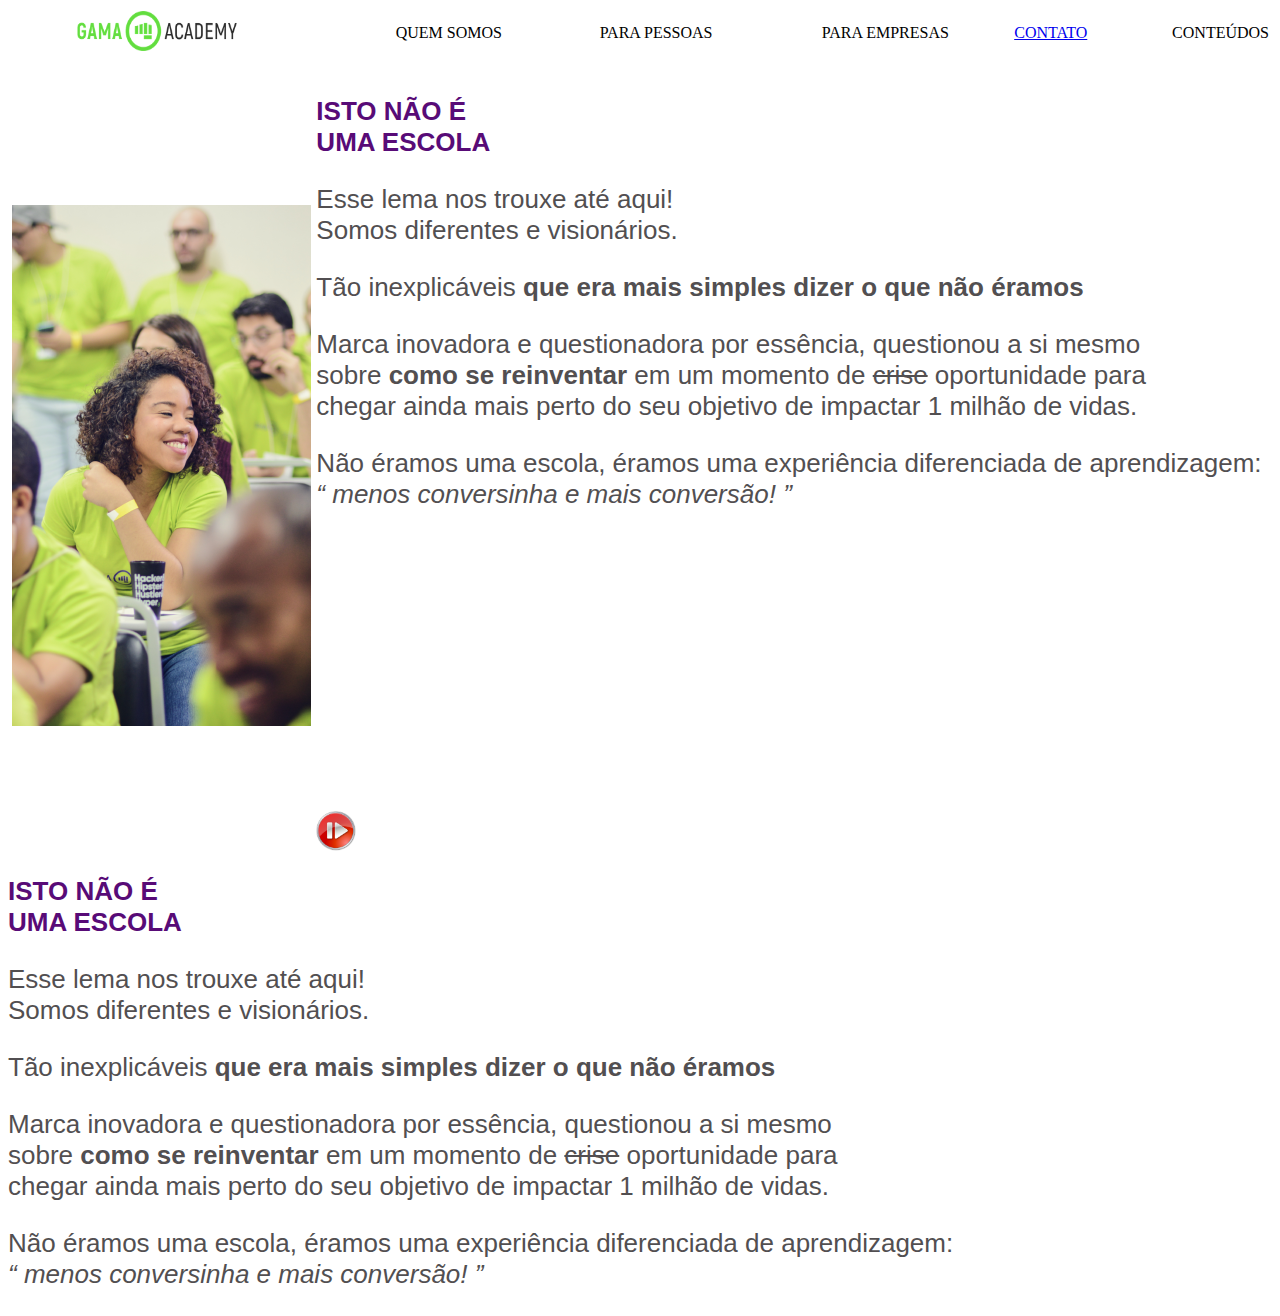
==== gama/html/index.html @ e8e6113b "upload Front-End" ====
<!DOCTYPE html>
<html lang="en">

<head>
    <meta charset="UTF-8">
    <meta name="viewport" content="width=device-width, initial-scale=1.0">
    <title>Gama Academy</title>

    <!--Criando um componente de estilos com CSS-->
    <style>
        h1{
            font-family: Verdana, Geneva, Tahoma, sans-serif;
            font-size: 26px;
            font-weight: bold;
            color:rgb(88,11,119);
        }
        p{
            font-family: Verdana, Geneva, Tahoma, sans-serif;
            font-size: 26px;
            color:rgb(82,79,81);
        }

        /*criando */
    </style>
</head>

<body>
    <!-- ISSO É UM COMENTARIO -->


    <table border="0" width="100%">
        <tr>
            <td align="center"><img src="../imagens/logo_gama.png" width="160" height="40"></td>
            <td align="right">QUEM SOMOS</td>
            <td align="right">PARA PESSOAS</td>
            <td align="right">PARA EMPRESAS</td>
            <td align="right"><a href="../html/contato.html">CONTATO</a></td>
            <td align="right">CONTEÚDOS</td>
        </tr>
    </table>
    <br>

    <!--INSERINDO TABELAS-->
    <table border="0" width="100%">
        <tr>
            <!--TR = ISSO É UMA LINHA DA TABELA-->
            <td align="center"><img src="../imagens/pessoas_gama.png">
                <!--INSERINDO IMAGENS-->
            </td>
            <td>
                <H1>ISTO NÃO É <br>
                    <!--br é uma quebra de linha-->
                    UMA ESCOLA</H1>
                <!-- <H2>ISTO NÃO É <br>
                    UMA ESCOLA</H2>
                    <H3>ISTO NÃO É <br> 
                        UMA ESCOLA</H3>
                        <H4>ISTO NÃO É <br> 
                            UMA ESCOLA</H4>
                            <H5>ISTO NÃO É <br>
                                UMA ESCOLA</H5> -->

                <p>Esse lema nos trouxe até aqui!<br>
                    Somos diferentes e visionários.</p>
                <p>Tão inexplicáveis <b>que era mais simples dizer o que não éramos</b></p>
                <p>Marca inovadora e questionadora por essência, questionou a si mesmo <br>
                    sobre <b>como se reinventar</b> em um momento de <strike>crise</strike> oportunidade para <br>
                    chegar ainda mais perto do seu objetivo de impactar 1 milhão de vidas.</p>
                <p>Não éramos uma escola, éramos uma experiência diferenciada de aprendizagem:<br>
                    <i>“ menos conversinha e mais conversão! ”</i></p>

                <!--Inderindo um botão de links-->
                <!--CRIANDO UM LINK-->
                <a href="https://www.youtube.com/watch?v=YmfBy9mihL0" target="_blank"><img src="../imagens/play.png"
                        width="40" height="40"></a>

                <iframe width="560" height="315" src="https://www.youtube.com/embed/YmfBy9mihL0"
                    title="YouTube video player" frameborder="0"
                    allow="accelerometer; autoplay; clipboard-write; encrypted-media; gyroscope; picture-in-picture"
                    allowfullscreen></iframe>
            </td>
        </tr>

    </table>



    <H1>ISTO NÃO É <br>
        <!--br é uma quebra de linha-->
        UMA ESCOLA</H1>
    <!-- <H2>ISTO NÃO É <br>
            UMA ESCOLA</H2>
            <H3>ISTO NÃO É <br> 
                UMA ESCOLA</H3>
                <H4>ISTO NÃO É <br> 
                    UMA ESCOLA</H4>
                    <H5>ISTO NÃO É <br>
                        UMA ESCOLA</H5> -->

    <p>Esse lema nos trouxe até aqui!<br>
        Somos diferentes e visionários.</p>
    <p>Tão inexplicáveis <b>que era mais simples dizer o que não éramos</b></p>
    <p>Marca inovadora e questionadora por essência, questionou a si mesmo <br>
        sobre <b>como se reinventar</b> em um momento de <strike>crise</strike> oportunidade para <br>
        chegar ainda mais perto do seu objetivo de impactar 1 milhão de vidas.</p>
    <p>Não éramos uma escola, éramos uma experiência diferenciada de aprendizagem:<br>
        <i>“ menos conversinha e mais conversão! ”</i></p>



</body>

</html>
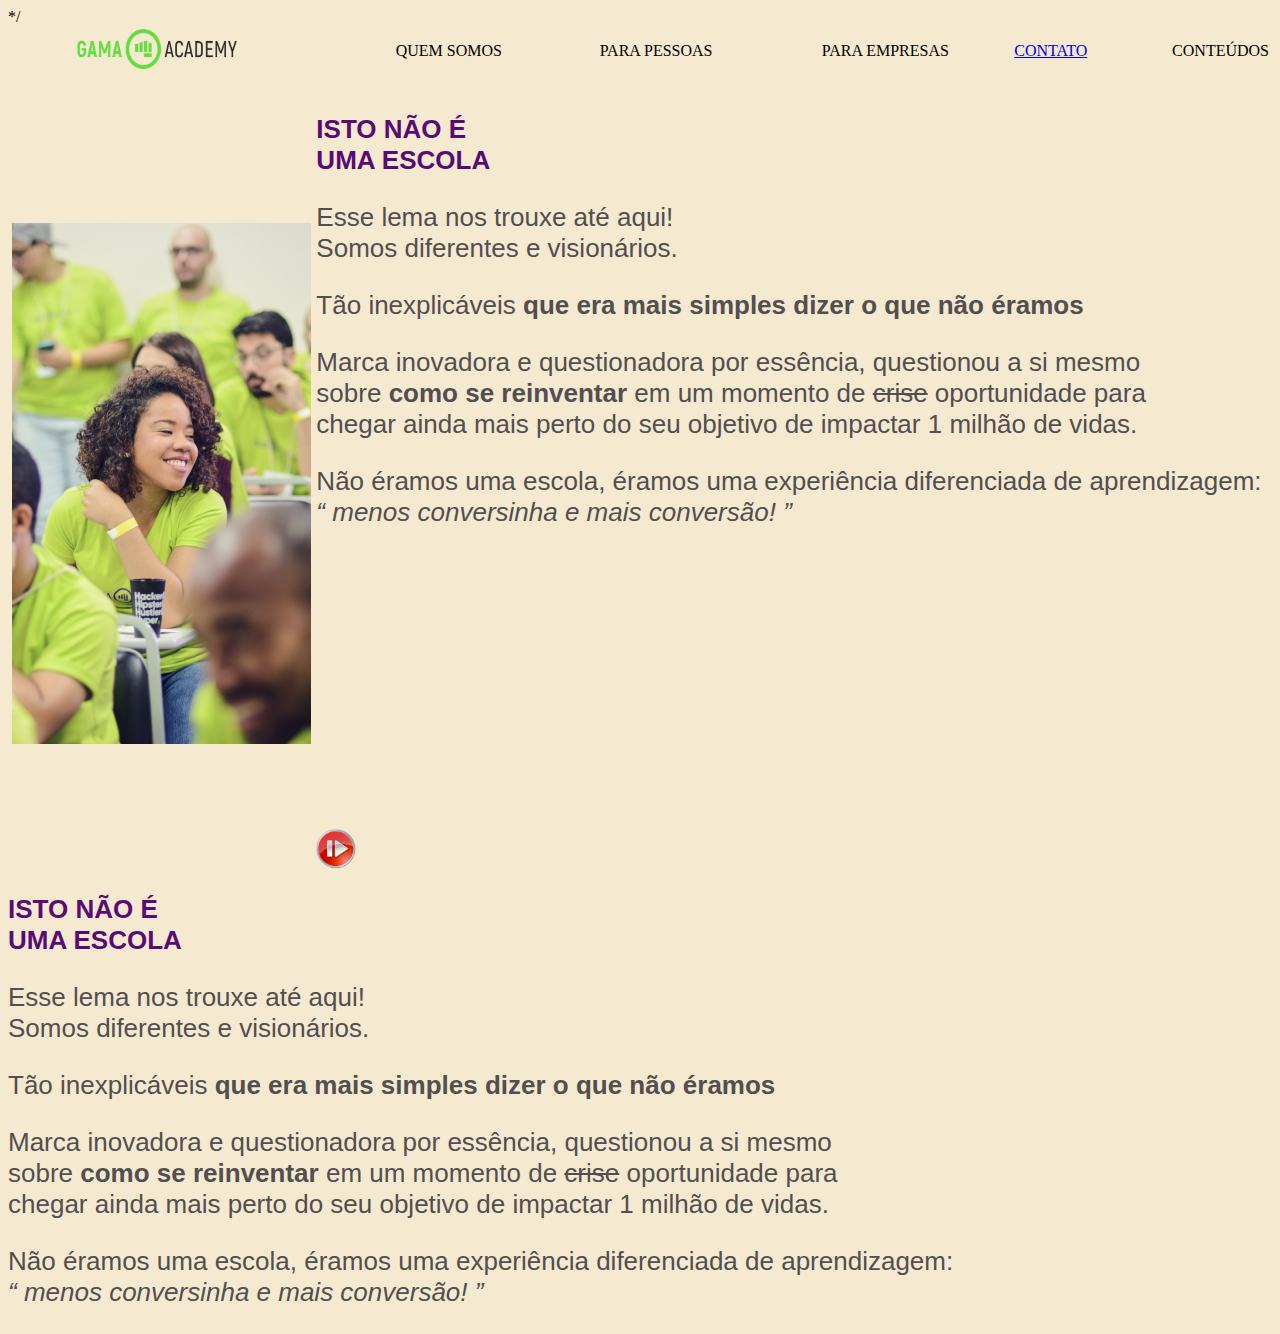
==== commit b147b057: "31-05-21 - From PC" ====
--- a/gama/html/index.html
+++ b/gama/html/index.html
@@ -5,6 +5,10 @@
     <meta charset="UTF-8">
     <meta name="viewport" content="width=device-width, initial-scale=1.0">
     <title>Gama Academy</title>
+	
+	<!--Chamando a Biblioteca de ESTILOS CSS Customizada-->
+	
+	<link rel="stylesheet" href="../css/estilos.css">
 
     <!--Criando um componente de estilos com CSS-->
     <style>
@@ -14,14 +18,7 @@
             font-weight: bold;
             color:rgb(88,11,119);
         }
-        p{
-            font-family: Verdana, Geneva, Tahoma, sans-serif;
-            font-size: 26px;
-            color:rgb(82,79,81);
-        }
-
-        /*criando */
-    </style>
+    </style>*/
 </head>
 
 <body>
--- a/gama/css/estilos.css
+++ b/gama/css/estilos.css
@@ -0,0 +1,82 @@
+/* no arquivo de estilos não precisa da tag <style>*/
+h1{
+	font-family: Verdana, Geneva, Tahoma, sans-serif;
+	font-size: 26px;
+	font-weight: bold;
+	color:rgb(88,11,119);
+}
+p{
+	font-family: Verdana, Geneva, Tahoma, sans-serif;
+	font-size: 26px;
+	color:rgb(82,79,81);
+}
+body
+{
+	background-color: rgb(245,233,207)  /* PINTA O FUNDO DA PAGINA PADRÃO */
+}
+
+form
+{
+	font-family: Verdana, Geneva, Tahoma, sans-serif;
+	font-size: 12px;
+	color:darkred;
+}
+
+/*Criando uma classe de estilo para a nossa página */
+
+.observacao
+{
+	font-family: Verdana, Geneva, Tahoma, sans-serif;
+	font-size: 10px;
+	color:grey
+}
+
+.menu
+{
+	font-size: 16px;
+	font-weight: bolder;
+	font-family: Verdana, Geneva, Tahoma, sans-serif;
+	color:rgb(4,4,59);
+}	
+
+.campo_nome
+{
+	width: 260px;
+	color:darkred;
+	background-color: rgb(255,251,0);
+}
+
+.campo_email
+{
+	width: 280px;
+	color:darkred;
+	background-color: rgb(255,251,0);
+}
+
+/* CRIAR PADRÃO DE CORES PARA O BOOTSTRAP*/
+
+.container
+{
+	border: 3px;
+}
+
+
+.div1
+{
+	background-color: yellow;
+}
+
+.div2
+{
+	background-color: green;
+}
+
+.div3
+{
+	background-color: blue;
+}
+
+.div4
+{
+	background-color: red;
+}
